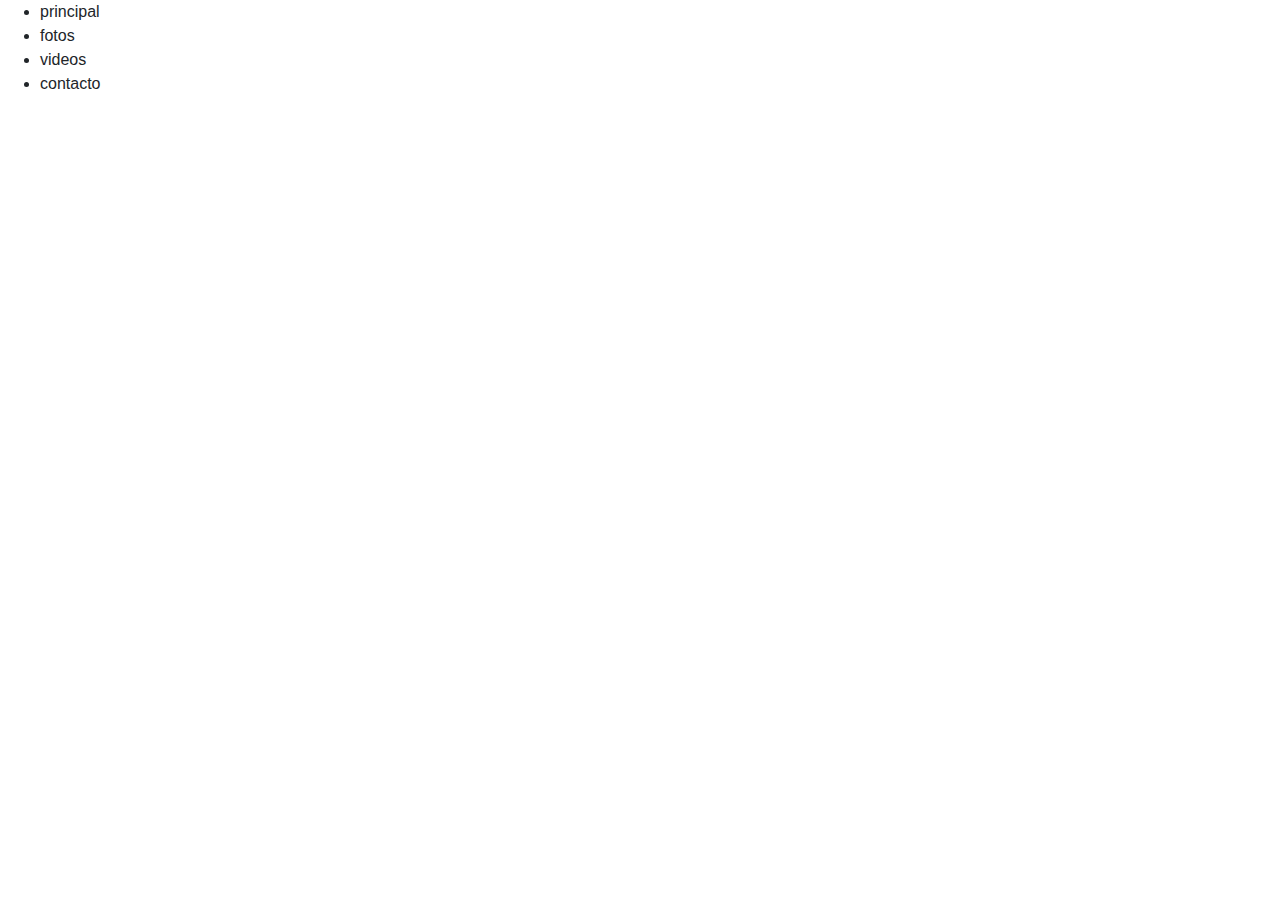
==== index.html @ 7c4541a8 "1" ====
<!DOCTYPE html>
<html>
<head>
	<meta charset="utf-8">
	<meta http-equiv="X-UA-Compatible" content="IE=edge">
	<title>IPHONESTORE</title>
	<link rel="stylesheet" href="css/bootstrap.min.css">
	<link rel="stylesheet" href="">
</head>
<body>
	<div class="container">
		
	</div>
	<nav id="menu">
    <ul>
      <li>principal</li>
      <li>fotos</li>
      <li>videos</li>
      <li>contacto</li>
    </ul>
  </nav>




<script src="js/jquery.js"></script>
<script src="js/bootstrap.min.js"></script>
</body>
</html>
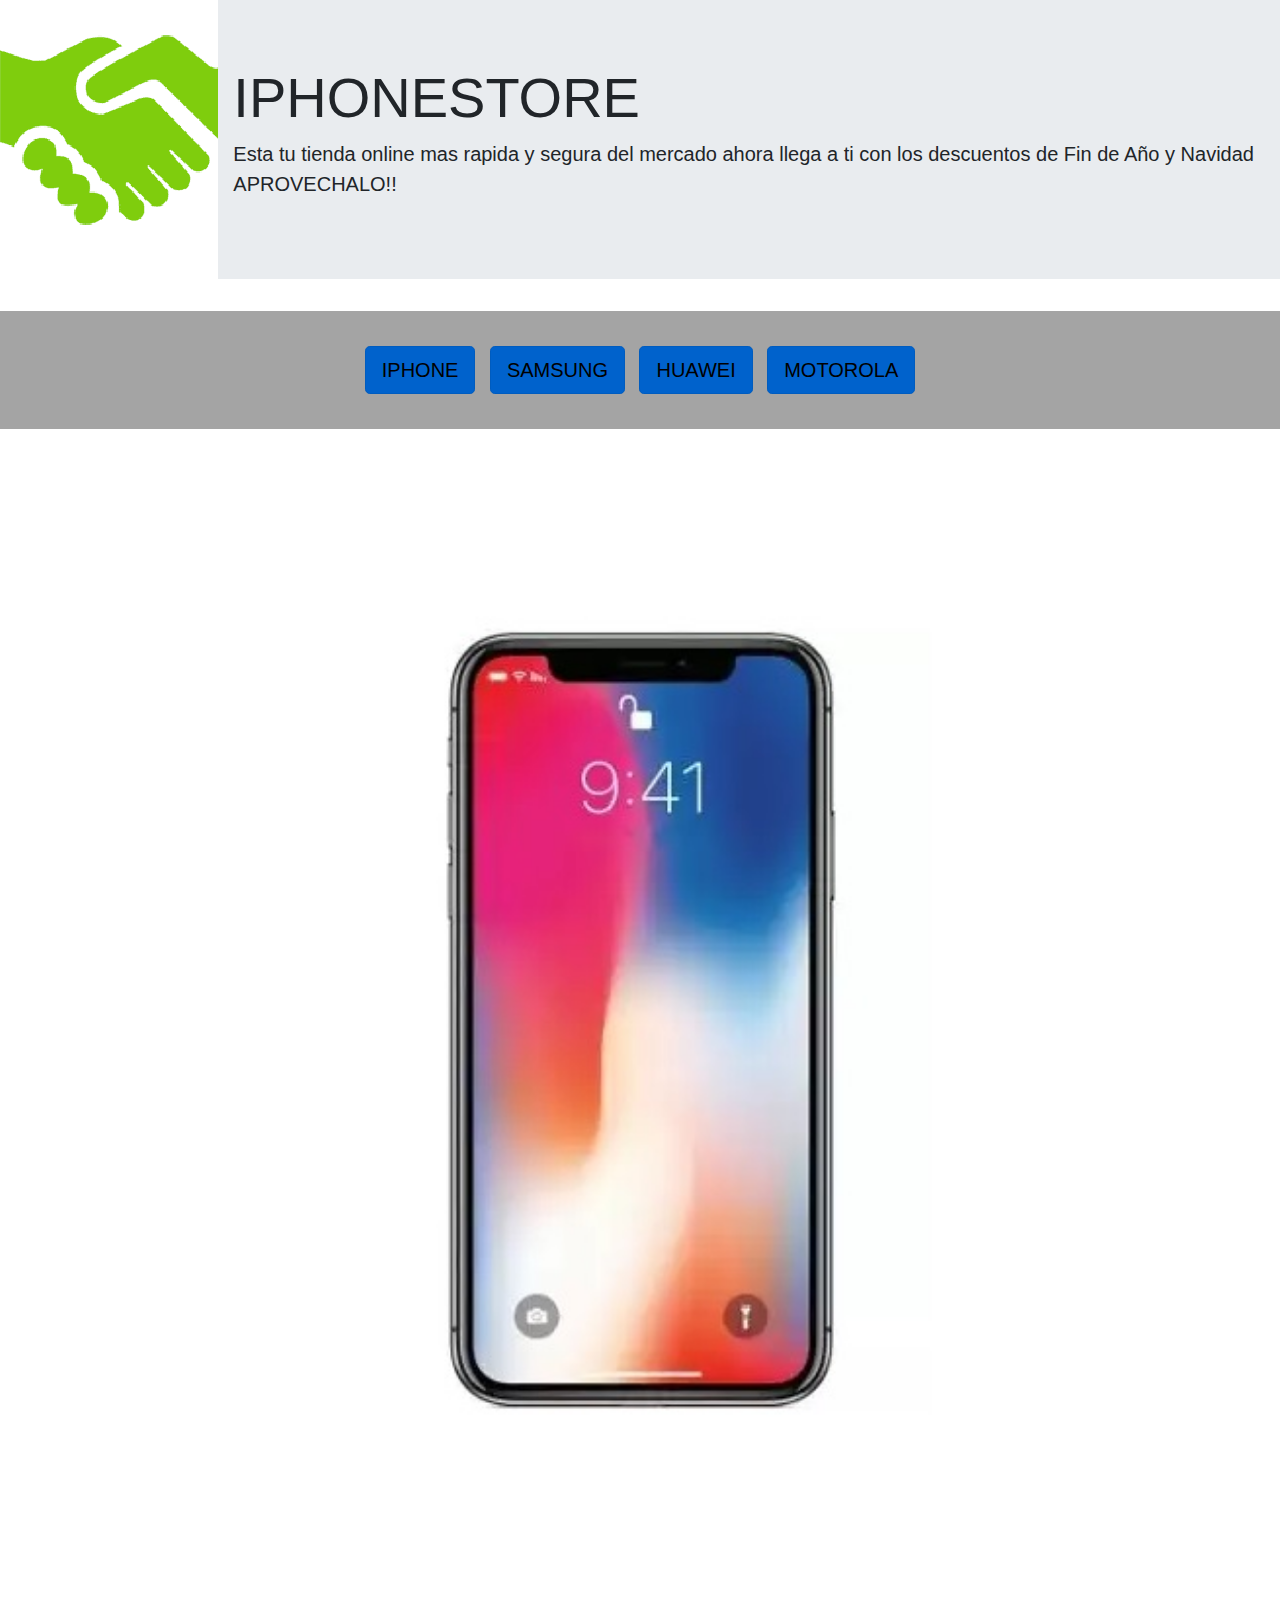
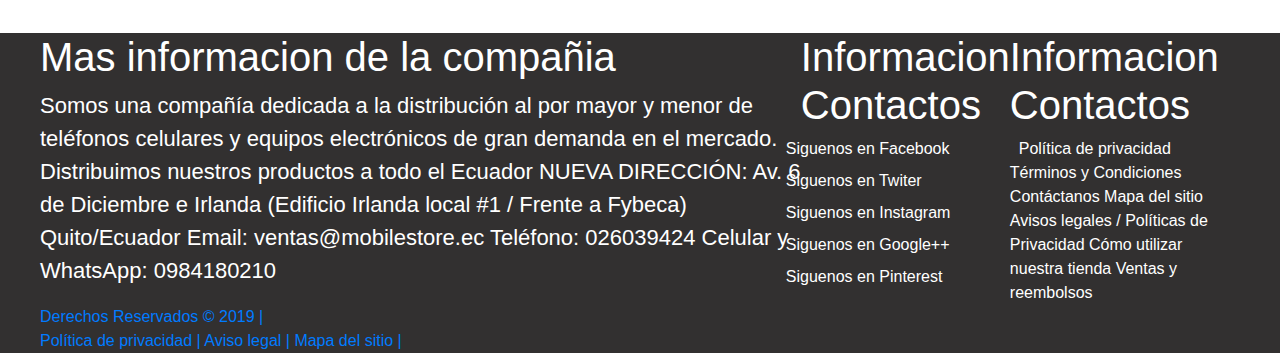
==== commit ce9834f2: "footer" ====
--- a/index.html
+++ b/index.html
@@ -1,24 +1,133 @@
 <!DOCTYPE html>
 <html>
 <head>
+	
 	<meta charset="utf-8">
 	<meta http-equiv="X-UA-Compatible" content="IE=edge">
 	<title>IPHONESTORE</title>
 	<link rel="stylesheet" href="css/bootstrap.min.css">
-	<link rel="stylesheet" href="">
+	<link rel="stylesheet" href="style.css">
 </head>
 <body>
-	<div class="container">
+	<div>
+		<header>
+			<div class="row">
+				<div class="col-2" >
+					<div class="media">
+					  <img src="imagenes/portada/images.png">
+					</div>
+				</div>
+				<div class="col-10">
+					<div class="jumbotron jumbotron-fluid">
+					  <div class="container">
+					    <h1 class="display-4">IPHONESTORE</h1>
+					    <p class="lead">Esta tu tienda online mas rapida y segura del mercado ahora llega a ti con los descuentos de Fin de Año y Navidad APROVECHALO!!</p>
+					  </div>
+					</div>	
+				</div>
+			</div>
+  		</header>
+	  	<nav >
+		    <ul id="menu1">
+			<li><a href="iphone.html" class="btn btn-primary btn-lg active" role="button" aria-pressed="true">IPHONE</a></li>
+			<li><a href="sansumg.html" class="btn btn-primary btn-lg active" role="button" aria-pressed="true">SAMSUNG</a></li>
+			<li><a href="huawei.html" class="btn btn-primary btn-lg active" role="button" aria-pressed="true">HUAWEI</a></li>
+			<li><a href="motorola.html" class="btn btn-primary btn-lg active" role="button" aria-pressed="true">MOTOROLA</a></li>
+			</ul>
+		</nav>
+
+	  <section class="container">
+	        <div id="carouselExampleControls" class="carousel slide" data-ride="carousel">
+			  <div class="carousel-inner">
+			    <div class="carousel-item active">
+			      <img src="imagenes/carrusel principal/1 iPhone-Xs-64GB-Costa-Rica.jpg" class="d-block w-100" alt="...">
+			    </div>
+			    <div class="carousel-item">
+			      <img src="imagenes/carrusel principal/2 Iphone.webp" class="d-block w-100" alt="...">
+			    </div>
+			    <div class="carousel-item">
+			      <img src="imagenes/carrusel principal/3 149824.jpg" class="d-block w-100" alt="...">
+			    </div>
+			  </div>
+			  <a class="carousel-control-prev" href="#carouselExampleControls" role="button" data-slide="prev">
+			    <span class="carousel-control-prev-icon" aria-hidden="true"></span>
+			    <span class="sr-only">Previous</span>
+			  </a>
+			  <a class="carousel-control-next" href="#carouselExampleControls" role="button" data-slide="next">
+			    <span class="carousel-control-next-icon" aria-hidden="true"></span>
+			    <span class="sr-only">Next</span>
+			  </a>
+			</div>
+	  </section>
+
+	  <footer id="fo">
+	  	<div class="container-footer-all">
+	  		<div class="container-body">
+		  		<div class="colum1">
+		  			<h1>Mas informacion de la compañia</h1>
+		  			<p>Somos una compañía dedicada a la distribución al por mayor y menor de teléfonos celulares y equipos electrónicos de gran demanda en el mercado. 
+					Distribuimos nuestros productos a todo el Ecuador
+					NUEVA DIRECCIÓN: Av. 6 de Diciembre e Irlanda (Edificio Irlanda local #1 / Frente a Fybeca) Quito/Ecuador 
+					Email: ventas@mobilestore.ec
+					Teléfono: 026039424
+					Celular y WhatsApp: 0984180210
+					</p>
+		  		</div>
+
+		  		<div class="colum2">
+		  			<h1>Informacion Contactos</h1>
+		  			<div class="row">
+		  			<img src="">
+		  			<label>Siguenos en Facebook</label>
+		  			</div>
+		  			<div class="row">
+		  			<img src="">
+		  			<label>Siguenos en Twiter</label>
+		  			</div>
+		  			<div class="row">
+		  			<img src="">
+		  			<label>Siguenos en Instagram</label>
+		  			</div>
+		  			<div class="row">
+		  			<img src="">
+		  			<label>Siguenos en Google++</label>
+		  			</div>
+		  			<div class="row">
+		  			<img src="">
+		  			<label>Siguenos en Pinterest</label>
+		  			</div>
+		  		</div>
+
+		  		<div class="colum3">
+		  			<h1>Informacion Contactos</h1>
+		  			<img src="" >
+		  			<label></label>
+		  			Política de privacidad
+					Términos y Condiciones
+					Contáctanos
+					Mapa del sitio
+					Avisos legales / Políticas de Privacidad
+					Cómo utilizar nuestra tienda
+					Ventas y reembolsos
+		  		</div>
+		  	</div>
+		  	<div class="container-footer">
+		  		<div class="copyright">
+		  			<a href="">Derechos Reservados &copy; 2019 |</a>
+		  		</div>
+		  		<div class="informacion">
+		  			<a href="">Política de privacidad |</a>
+		  			<a href="">Aviso legal |</a>
+		  			<a href="">Mapa del sitio |</a>
+		  		</div>		
+		  	</div>
+	  	</div>
+	  	
+
+	  </footer>
 		
 	</div>
-	<nav id="menu">
-    <ul>
-      <li>principal</li>
-      <li>fotos</li>
-      <li>videos</li>
-      <li>contacto</li>
-    </ul>
-  </nav>
+
 
 
 
--- a/style.css
+++ b/style.css
@@ -0,0 +1,39 @@
+#menu1 li{
+  display: inline-block;
+  padding: 5px; 
+}
+#menu1 a{
+  text-decoration: none;
+  color: black;
+}
+#menu1{
+  background-color: #A4A4A4;
+  padding: 30px;
+  text-align: center;
+}
+#menu1 li:hover{
+  background-color: #FFFFFF;
+}
+footer{
+  width: 100%;
+  margin: 0px;
+  padding: 0px;
+  box-sizing: border-box;;
+  font-family: sans-serif;
+  background:#323030;
+  color: #FFFFFF;
+}
+.container-footer-all{
+    width: 100%;
+    max-width: 1200px;
+    margin: auto;
+}
+.container-body{
+  display: flex;
+}
+.colum1{
+  max-width: 400%;
+}
+.colum1{
+  font-size: 22px;
+}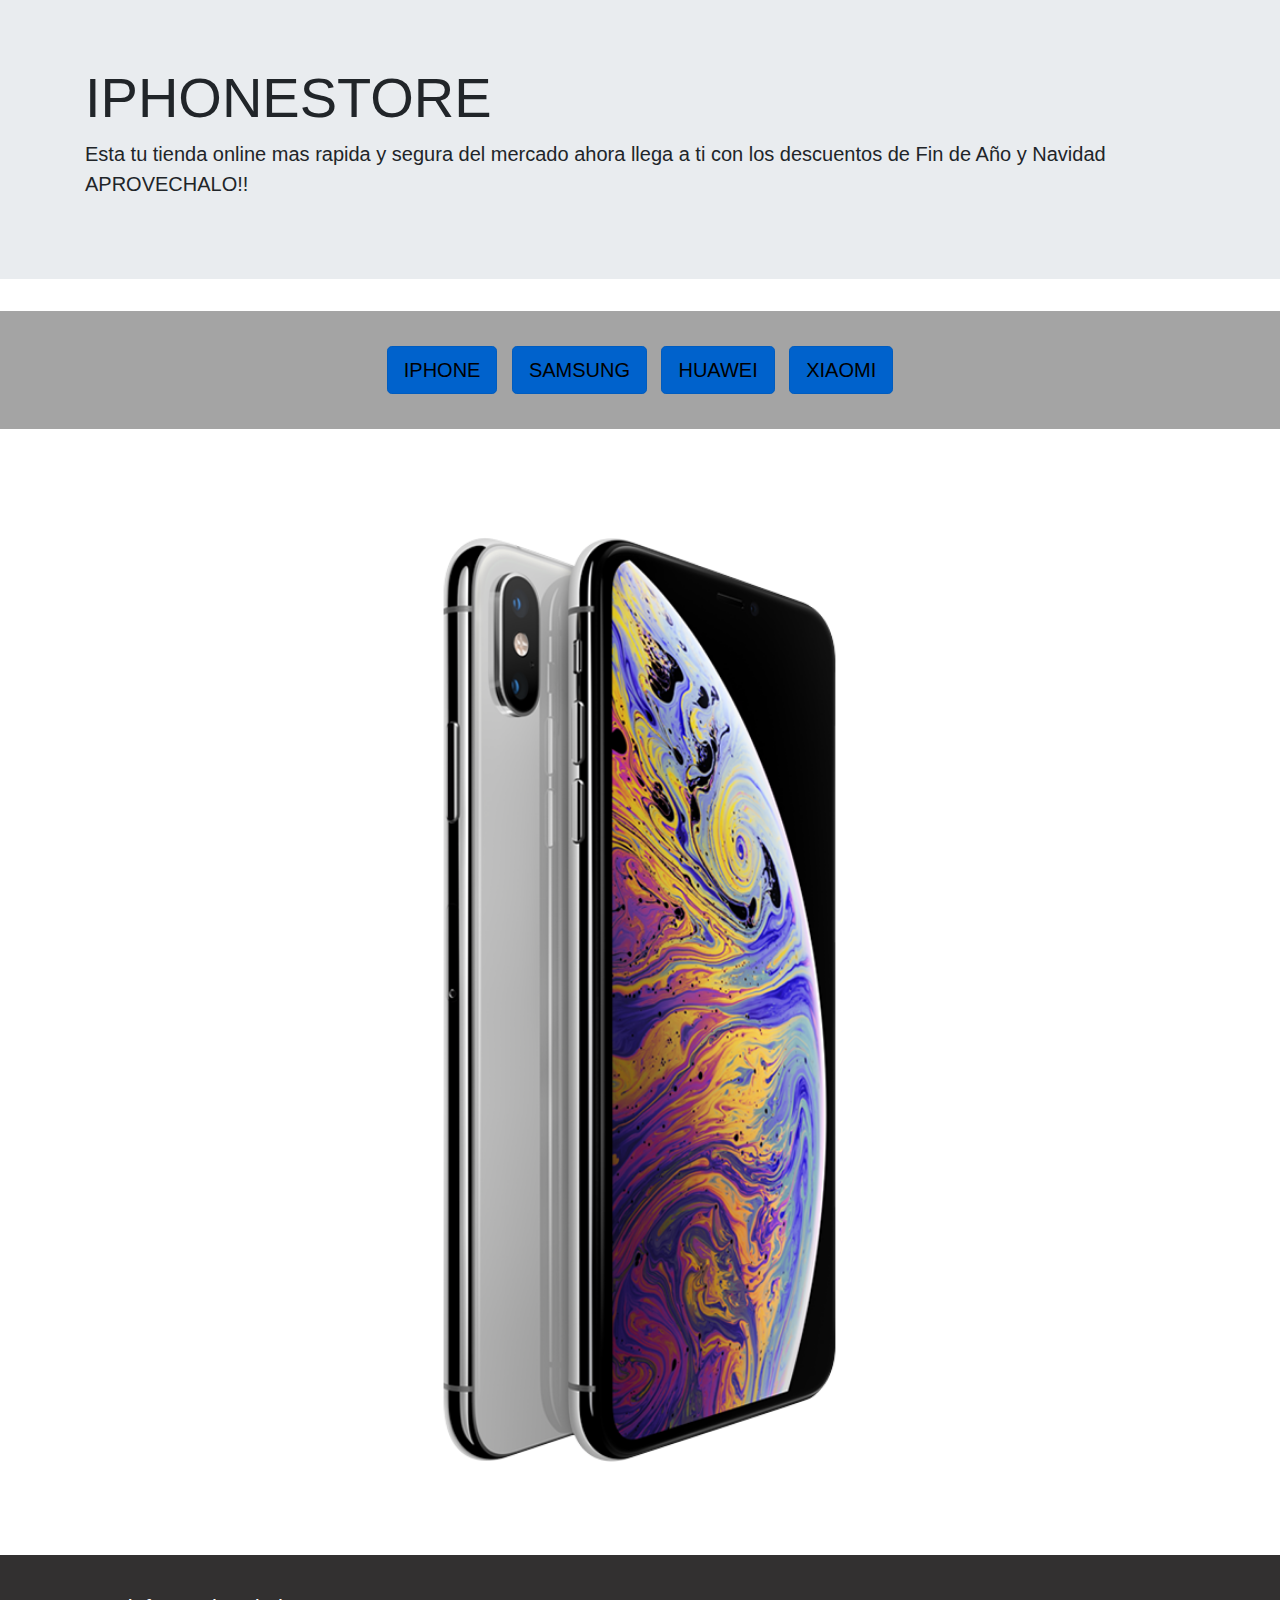
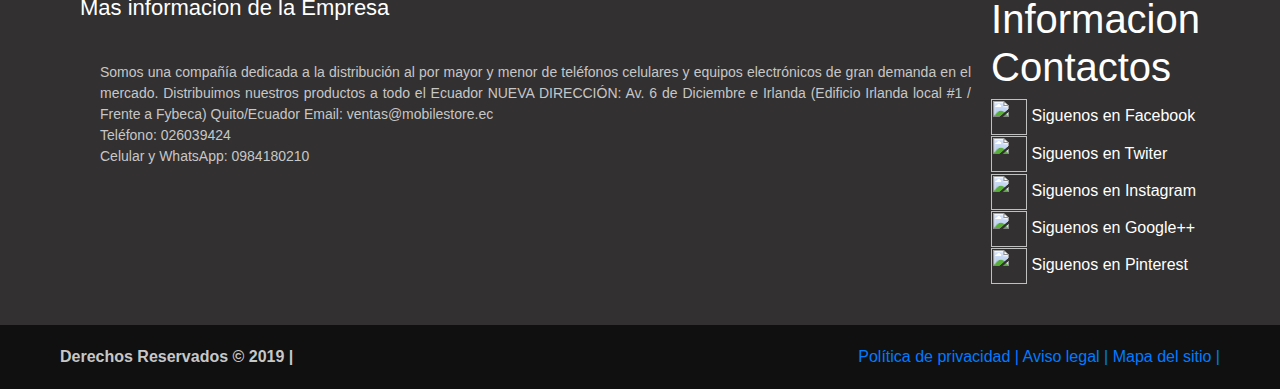
==== commit 3993aeb0: "iphone" ====
--- a/index.html
+++ b/index.html
@@ -12,12 +12,7 @@
 	<div>
 		<header>
 			<div class="row">
-				<div class="col-2" >
-					<div class="media">
-					  <img src="imagenes/portada/images.png">
-					</div>
-				</div>
-				<div class="col-10">
+				<div class="col-12">
 					<div class="jumbotron jumbotron-fluid">
 					  <div class="container">
 					    <h1 class="display-4">IPHONESTORE</h1>
@@ -27,12 +22,13 @@
 				</div>
 			</div>
   		</header>
+
 	  	<nav >
 		    <ul id="menu1">
 			<li><a href="iphone.html" class="btn btn-primary btn-lg active" role="button" aria-pressed="true">IPHONE</a></li>
 			<li><a href="sansumg.html" class="btn btn-primary btn-lg active" role="button" aria-pressed="true">SAMSUNG</a></li>
 			<li><a href="huawei.html" class="btn btn-primary btn-lg active" role="button" aria-pressed="true">HUAWEI</a></li>
-			<li><a href="motorola.html" class="btn btn-primary btn-lg active" role="button" aria-pressed="true">MOTOROLA</a></li>
+			<li><a href="motorola.html" class="btn btn-primary btn-lg active" role="button" aria-pressed="true">XIAOMI</a></li>
 			</ul>
 		</nav>
 
@@ -40,13 +36,16 @@
 	        <div id="carouselExampleControls" class="carousel slide" data-ride="carousel">
 			  <div class="carousel-inner">
 			    <div class="carousel-item active">
-			      <img src="imagenes/carrusel principal/1 iPhone-Xs-64GB-Costa-Rica.jpg" class="d-block w-100" alt="...">
+			      <img src="imagenes/carrusel principal/1 iPhone-Silver-XSMax_1.png" class="d-block w-100" alt="...">
 			    </div>
 			    <div class="carousel-item">
-			      <img src="imagenes/carrusel principal/2 Iphone.webp" class="d-block w-100" alt="...">
+			      <img src="imagenes/carrusel principal/2 samsung s10.jpg" class="d-block w-100" alt="...">
 			    </div>
 			    <div class="carousel-item">
-			      <img src="imagenes/carrusel principal/3 149824.jpg" class="d-block w-100" alt="...">
+			      <img src="imagenes/carrusel principal/3 huawei p30.jpg" class="d-block w-100" alt="...">
+			    </div>
+			    <div class="carousel-item">
+			      <img src="imagenes/carrusel principal/4 xiami mi9.jpg" class="d-block w-100" alt="...">
 			    </div>
 			  </div>
 			  <a class="carousel-control-prev" href="#carouselExampleControls" role="button" data-slide="prev">
@@ -60,69 +59,57 @@
 			</div>
 	  </section>
 
-	  <footer id="fo">
+	  <footer>
 	  	<div class="container-footer-all">
 	  		<div class="container-body">
 		  		<div class="colum1">
-		  			<h1>Mas informacion de la compañia</h1>
+		  			<h1>Mas informacion de la Empresa</h1>
 		  			<p>Somos una compañía dedicada a la distribución al por mayor y menor de teléfonos celulares y equipos electrónicos de gran demanda en el mercado. 
 					Distribuimos nuestros productos a todo el Ecuador
 					NUEVA DIRECCIÓN: Av. 6 de Diciembre e Irlanda (Edificio Irlanda local #1 / Frente a Fybeca) Quito/Ecuador 
 					Email: ventas@mobilestore.ec
-					Teléfono: 026039424
-					Celular y WhatsApp: 0984180210
+					<br>Teléfono: 026039424
+					<br>Celular y WhatsApp: 0984180210
 					</p>
 		  		</div>
-
 		  		<div class="colum2">
 		  			<h1>Informacion Contactos</h1>
-		  			<div class="row">
-		  			<img src="">
+		  			<div class="row1">
+		  			<img src="https://img.icons8.com/color/48/000000/facebook.png">
 		  			<label>Siguenos en Facebook</label>
 		  			</div>
-		  			<div class="row">
-		  			<img src="">
+		  			<div class="row1">
+		  			<img src="https://img.icons8.com/color/48/000000/twitter.png">
 		  			<label>Siguenos en Twiter</label>
 		  			</div>
-		  			<div class="row">
-		  			<img src="">
+		  			<div class="row1">
+		  			<img src="https://img.icons8.com/color/48/000000/instagram-new.png">
 		  			<label>Siguenos en Instagram</label>
 		  			</div>
-		  			<div class="row">
-		  			<img src="">
+		  			<div class="row1">
+		  			<img src="https://img.icons8.com/color/48/000000/google-plus.png">
 		  			<label>Siguenos en Google++</label>
 		  			</div>
-		  			<div class="row">
-		  			<img src="">
+		  			<div class="row1">
+		  			<img src="https://img.icons8.com/color/48/000000/pinterest.png">
 		  			<label>Siguenos en Pinterest</label>
 		  			</div>
 		  		</div>
-
-		  		<div class="colum3">
-		  			<h1>Informacion Contactos</h1>
-		  			<img src="" >
-		  			<label></label>
-		  			Política de privacidad
-					Términos y Condiciones
-					Contáctanos
-					Mapa del sitio
-					Avisos legales / Políticas de Privacidad
-					Cómo utilizar nuestra tienda
-					Ventas y reembolsos
-		  		</div>
-		  	</div>
-		  	<div class="container-footer">
-		  		<div class="copyright">
+		  	</div> 	
+	  	</div>
+	  	
+	  	<div class="container-footer">
+	  		<div class="footer"> 
+	  			<div class="copyright">
 		  			<a href="">Derechos Reservados &copy; 2019 |</a>
-		  		</div>
+		  		</div> 		
 		  		<div class="informacion">
 		  			<a href="">Política de privacidad |</a>
 		  			<a href="">Aviso legal |</a>
 		  			<a href="">Mapa del sitio |</a>
 		  		</div>		
 		  	</div>
-	  	</div>
-	  	
+		</div>
 
 	  </footer>
 		
--- a/style.css
+++ b/style.css
@@ -27,13 +27,66 @@
     width: 100%;
     max-width: 1200px;
     margin: auto;
+    padding: 40px;
 }
 .container-body{
   display: flex;
+  justify-content: space-between;
 }
 .colum1{
   max-width: 400%;
 }
-.colum1{
+.colum1 h1{
   font-size: 22px;
+
+}
+.colum1 p{
+  font-size: 14px;
+  color: #C7C7C7;
+  margin-top: 20px;
+  padding: 20px;
+  text-align: justify;
+}
+.colum2{
+  max-width: 400%;
+}
+.colum1 h1{
+  font-size: 22px;
+}
+.colum1 .row{
+  margin-top: 20px;
+  display: flex;
+}
+.row1 img{
+  width: 36px;
+  height: 36px;
+}
+.row label{
+  margin-top: 10px;
+  margin-left: 20px;
+  color: #C7C7C7;
+}
+
+.container-footer{
+  width: 100%;
+  background-color: #101010; 
+}
+.footer{
+  max-width: 1200px;
+  margin:auto;
+  display: flex;
+  justify-content: space-between;
+  padding: 20px;
+}
+.copyright{
+  color: #C7C7C7;
+}
+.copyright a{
+  text-decoration:none;
+  color: #C7C7C7;
+  font-weight: bold;
+}
+.informacion{
+  text-decoration:none;
+  color: #C7C7C7;
 }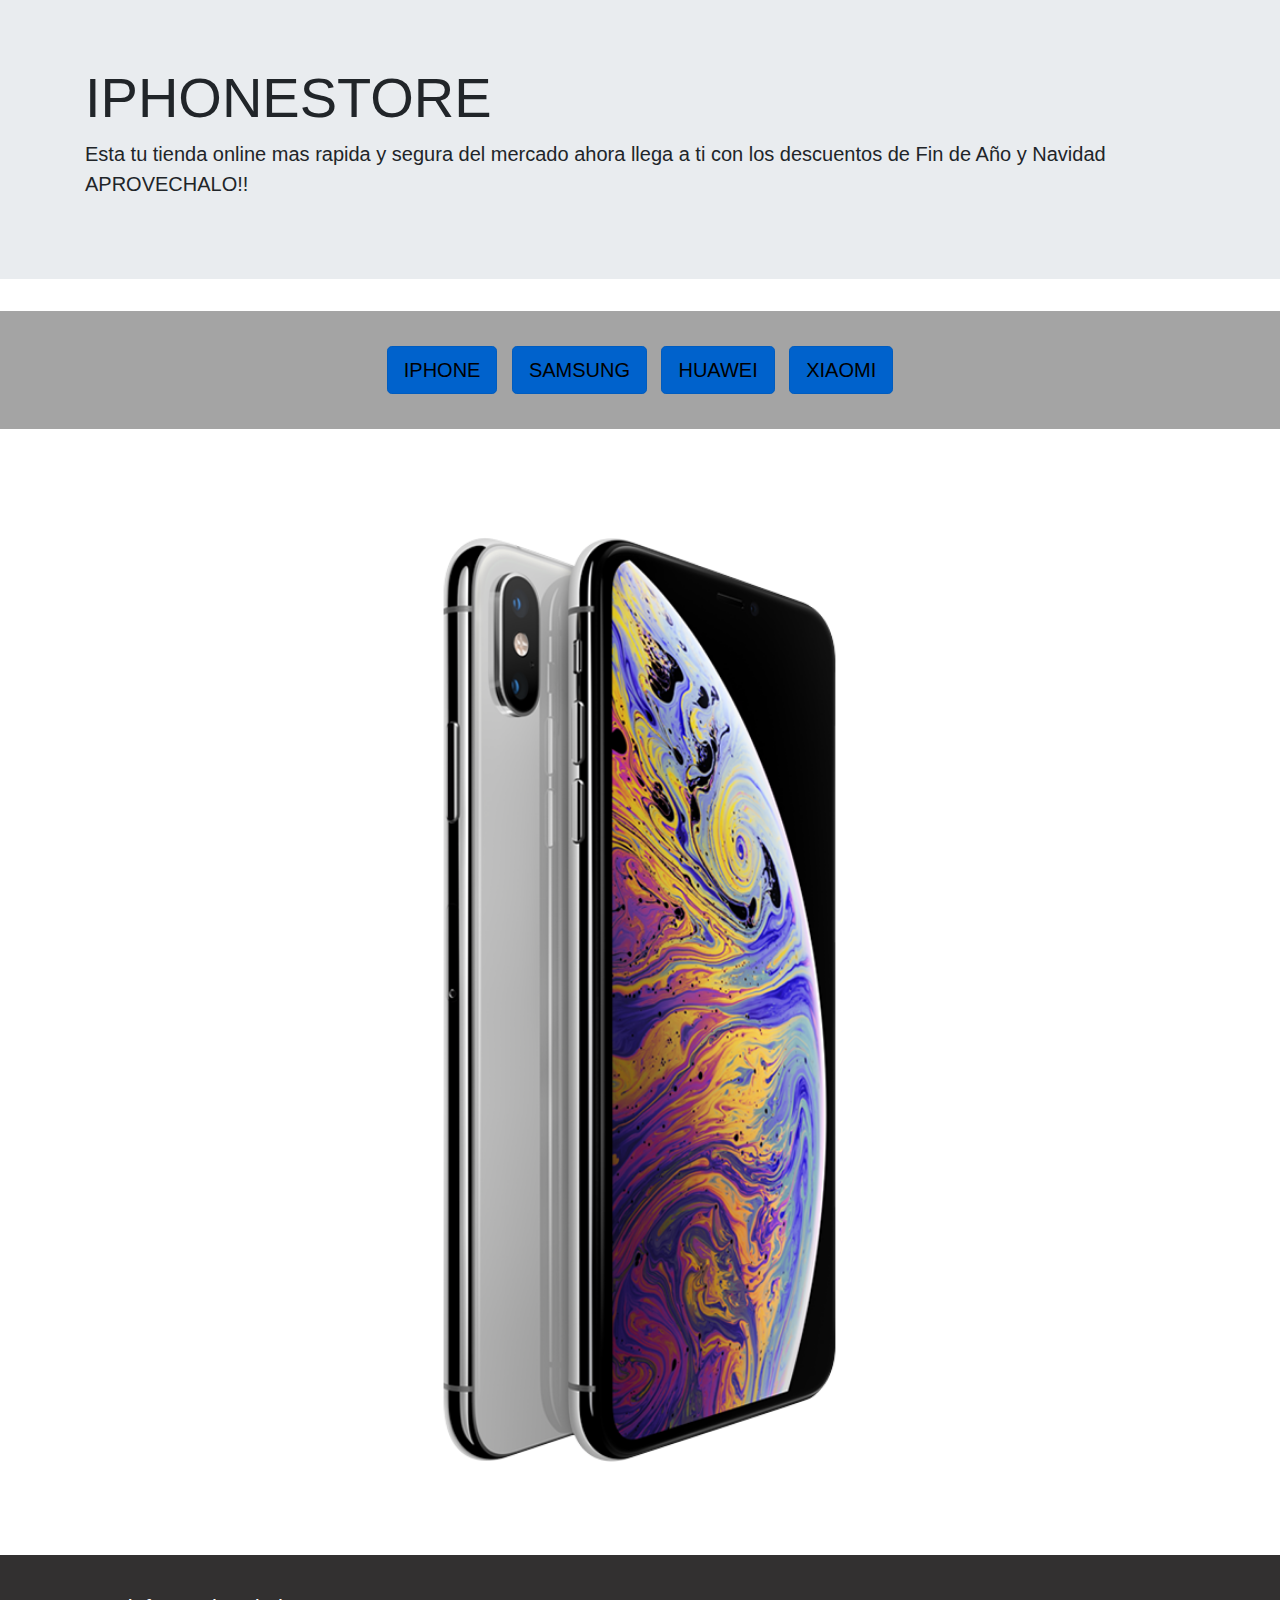
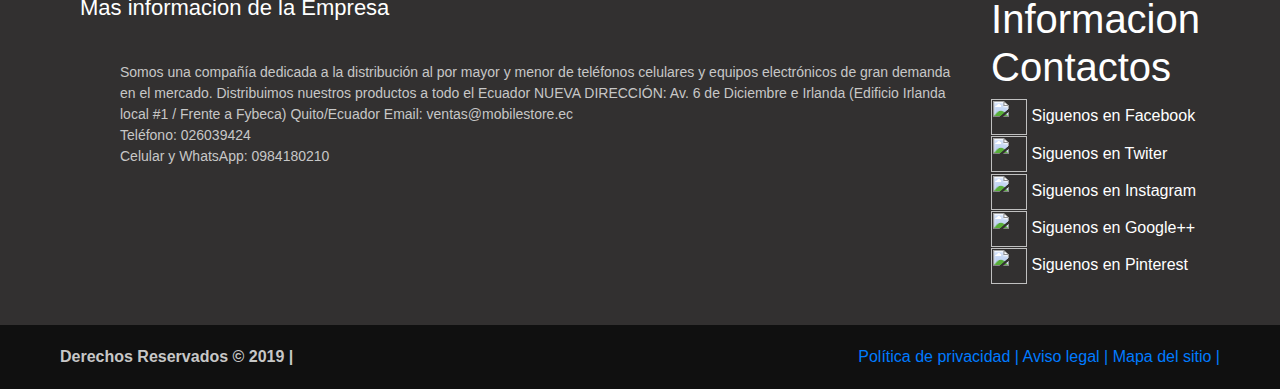
==== commit 2d5eca0b: "paginas secundarias" ====
--- a/index.html
+++ b/index.html
@@ -26,9 +26,9 @@
 	  	<nav >
 		    <ul id="menu1">
 			<li><a href="iphone.html" class="btn btn-primary btn-lg active" role="button" aria-pressed="true">IPHONE</a></li>
-			<li><a href="sansumg.html" class="btn btn-primary btn-lg active" role="button" aria-pressed="true">SAMSUNG</a></li>
+			<li><a href="samsumg.html" class="btn btn-primary btn-lg active" role="button" aria-pressed="true">SAMSUNG</a></li>
 			<li><a href="huawei.html" class="btn btn-primary btn-lg active" role="button" aria-pressed="true">HUAWEI</a></li>
-			<li><a href="motorola.html" class="btn btn-primary btn-lg active" role="button" aria-pressed="true">XIAOMI</a></li>
+			<li><a href="xiaomi.html" class="btn btn-primary btn-lg active" role="button" aria-pressed="true">XIAOMI</a></li>
 			</ul>
 		</nav>
 
--- a/style.css
+++ b/style.css
@@ -43,9 +43,9 @@
 .colum1 p{
   font-size: 14px;
   color: #C7C7C7;
-  margin-top: 20px;
+  margin:20px;
   padding: 20px;
-  text-align: justify;
+  text-align: left;
 }
 .colum2{
   max-width: 400%;
